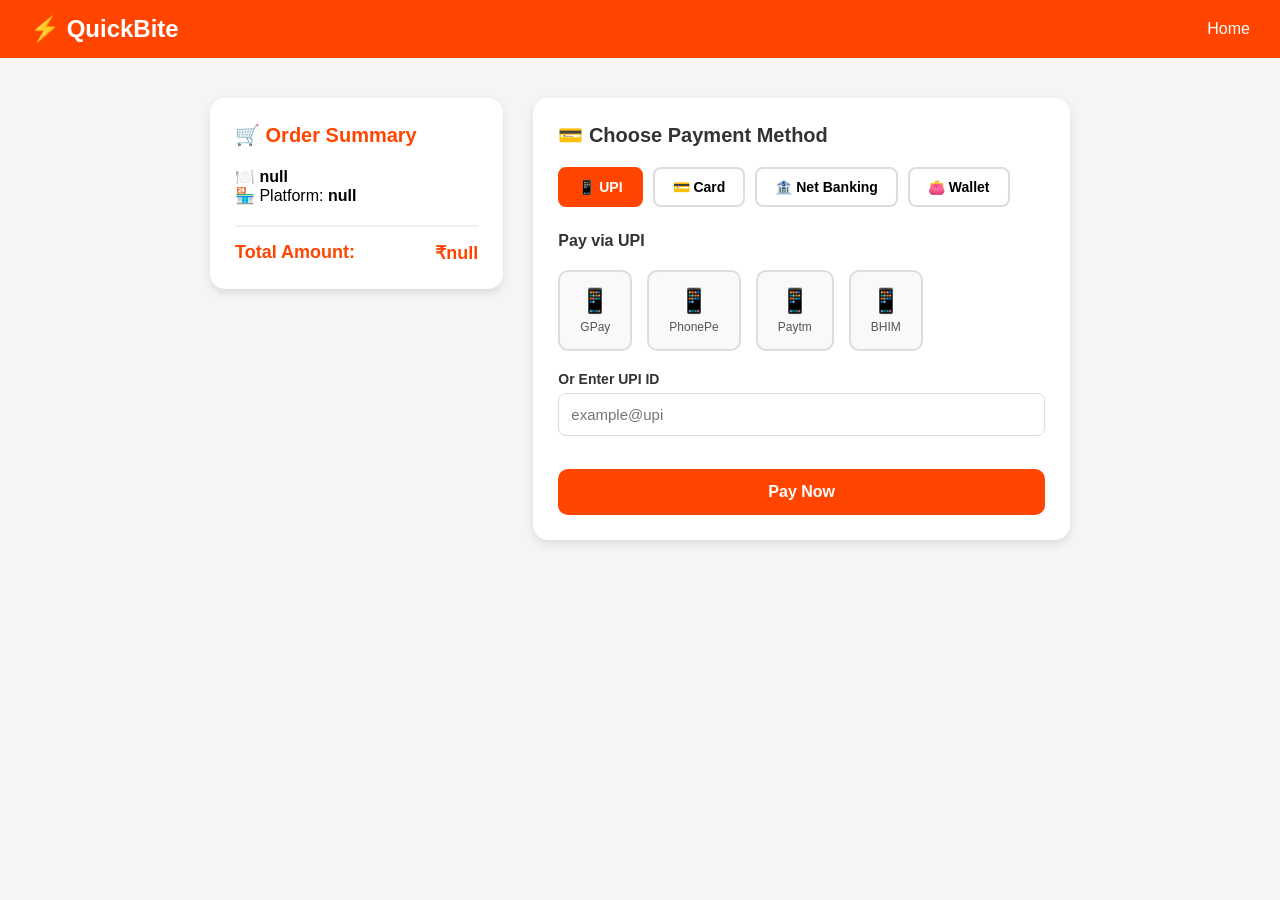
==== Frontend/payment.html @ 0b90894c "Added frontend - HTML, CSS, JS, Payment, Maps, AI" ====
<!DOCTYPE html>
<html lang="en">
<head>
    <meta charset="UTF-8">
    <meta name="viewport" content="width=device-width, initial-scale=1.0">
    <title>QuickBite - Payment</title>
    <link rel="stylesheet" href="style.css">
    <link rel="stylesheet" href="payment.css">
</head>
<body>

    <!-- Navbar -->
    <nav class="navbar">
        <div class="logo">⚡ QuickBite</div>
        <div class="nav-links">
            <a href="index.html">Home</a>
        </div>
    </nav>

    <!-- Payment Container -->
    <div class="payment-container">

        <!-- Order Summary -->
        <div class="order-summary">
            <h3>🛒 Order Summary</h3>
            <div id="orderDetails"></div>
            <div class="total">
                <span>Total Amount:</span>
                <span id="totalAmount">₹0</span>
            </div>
        </div>

        <!-- Payment Box -->
        <div class="payment-box">
            <h3>💳 Choose Payment Method</h3>

            <!-- Payment Tabs -->
            <div class="payment-tabs">
                <button class="tab active" onclick="showTab('upi')">📱 UPI</button>
                <button class="tab" onclick="showTab('card')">💳 Card</button>
                <button class="tab" onclick="showTab('netbanking')">🏦 Net Banking</button>
                <button class="tab" onclick="showTab('wallet')">👛 Wallet</button>
            </div>

            <!-- UPI Tab -->
            <div id="upi" class="tab-content active">
                <h4>Pay via UPI</h4>
                <div class="upi-apps">
                    <div class="upi-app" onclick="selectUPI(this)">
                        <span>📱</span>
                        <p>GPay</p>
                    </div>
                    <div class="upi-app" onclick="selectUPI(this)">
                        <span>📱</span>
                        <p>PhonePe</p>
                    </div>
                    <div class="upi-app" onclick="selectUPI(this)">
                        <span>📱</span>
                        <p>Paytm</p>
                    </div>
                    <div class="upi-app" onclick="selectUPI(this)">
                        <span>📱</span>
                        <p>BHIM</p>
                    </div>
                </div>
                <div class="form-group">
                    <label>Or Enter UPI ID</label>
                    <input type="text" id="upiId" placeholder="example@upi"/>
                </div>
                <button class="pay-btn" onclick="processPayment()">Pay Now</button>
            </div>

            <!-- Card Tab -->
            <div id="card" class="tab-content">
                <h4>Pay via Card</h4>
                <div class="form-group">
                    <label>Card Number</label>
                    <input type="text" id="cardNumber" placeholder="4111 1111 1111 1111" maxlength="19"/>
                </div>
                <div class="form-group">
                    <label>Card Holder Name</label>
                    <input type="text" id="cardName" placeholder="Your Name"/>
                </div>
                <div class="card-row">
                    <div class="form-group">
                        <label>Expiry Date</label>
                        <input type="text" id="expiry" placeholder="MM/YY" maxlength="5"/>
                    </div>
                    <div class="form-group">
                        <label>CVV</label>
                        <input type="password" id="cvv" placeholder="123" maxlength="3"/>
                    </div>
                </div>
                <button class="pay-btn" onclick="processPayment()">Pay Now</button>
            </div>

            <!-- Net Banking Tab -->
            <div id="netbanking" class="tab-content">
                <h4>Pay via Net Banking</h4>
                <div class="banks-grid">
                    <div class="bank-card" onclick="selectBank(this)">🏦 SBI</div>
                    <div class="bank-card" onclick="selectBank(this)">🏦 HDFC</div>
                    <div class="bank-card" onclick="selectBank(this)">🏦 ICICI</div>
                    <div class="bank-card" onclick="selectBank(this)">🏦 Axis</div>
                    <div class="bank-card" onclick="selectBank(this)">🏦 Kotak</div>
                    <div class="bank-card" onclick="selectBank(this)">🏦 PNB</div>
                </div>
                <button class="pay-btn" onclick="processPayment()">Pay Now</button>
            </div>

            <!-- Wallet Tab -->
            <div id="wallet" class="tab-content">
                <h4>Pay via Wallet</h4>
                <div class="banks-grid">
                    <div class="bank-card" onclick="selectBank(this)">👛 Paytm</div>
                    <div class="bank-card" onclick="selectBank(this)">👛 Amazon Pay</div>
                    <div class="bank-card" onclick="selectBank(this)">👛 PhonePe</div>
                    <div class="bank-card" onclick="selectBank(this)">👛 Mobikwik</div>
                </div>
                <button class="pay-btn" onclick="processPayment()">Pay Now</button>
            </div>

        </div>
    </div>

    <!-- Success Popup -->
    <div id="successPopup" class="popup hidden">
        <div class="popup-box">
            <div class="success-icon">✅</div>
            <h2>Payment Successful!</h2>
            <p>Your order has been placed successfully!</p>
            <p id="transactionId"></p>
            <button onclick="window.location.href='index.html'" 
                class="pay-btn">Back to Home</button>
        </div>
    </div>

    <script src="payment.js"></script>
</body>
</html>
---- Frontend/style.css ----
* {
    margin: 0;
    padding: 0;
    box-sizing: border-box;
    font-family: 'Segoe UI', sans-serif;
}

body {
    background-color: #f5f5f5;
}

/* Navbar */
.navbar {
    display: flex;
    justify-content: space-between;
    align-items: center;
    background-color: #ff4500;
    padding: 15px 30px;
    color: white;
}

.logo {
    font-size: 24px;
    font-weight: bold;
}

.nav-links a {
    color: white;
    text-decoration: none;
    margin-left: 20px;
    font-size: 16px;
}

.nav-links a:hover {
    text-decoration: underline;
}

/* Hero Section */
.hero {
    text-align: center;
    padding: 80px 20px;
    background: linear-gradient(135deg, #ff4500, #ff8c00);
    color: white;
}

.hero h1 {
    font-size: 42px;
    margin-bottom: 15px;
}

.hero p {
    font-size: 20px;
    margin-bottom: 30px;
}

/* Search Box */
.search-box {
    display: flex;
    justify-content: center;
    gap: 10px;
}

.search-box input {
    width: 400px;
    padding: 15px;
    border: none;
    border-radius: 30px;
    font-size: 16px;
    outline: none;
}

.search-box button {
    padding: 15px 30px;
    background-color: #222;
    color: white;
    border: none;
    border-radius: 30px;
    font-size: 16px;
    cursor: pointer;
}

.search-box button:hover {
    background-color: #444;
}

/* Categories */
.categories {
    padding: 50px 30px;
    text-align: center;
}

.categories h2 {
    font-size: 28px;
    margin-bottom: 25px;
    color: #333;
}

.category-cards {
    display: flex;
    justify-content: center;
    gap: 20px;
    flex-wrap: wrap;
}

.card {
    background-color: white;
    padding: 20px 35px;
    border-radius: 15px;
    font-size: 18px;
    cursor: pointer;
    box-shadow: 0 4px 10px rgba(0,0,0,0.1);
    transition: transform 0.2s;
}

.card:hover {
    transform: translateY(-5px);
    background-color: #ff4500;
    color: white;
}

/* Search Section */
.search-section {
    background-color: #ff4500;
    padding: 20px;
    display: flex;
    justify-content: center;
}

/* Results Section */
.results-section {
    padding: 40px 30px;
    text-align: center;
}

.results-section h2 {
    font-size: 26px;
    margin-bottom: 25px;
    color: #333;
}

/* Food Card */
.food-card {
    background-color: white;
    padding: 25px;
    border-radius: 15px;
    margin: 15px auto;
    max-width: 600px;
    box-shadow: 0 4px 10px rgba(0,0,0,0.1);
    text-align: left;
}

.food-card h3 {
    font-size: 22px;
    margin-bottom: 10px;
    color: #ff4500;
}

.food-card p {
    font-size: 16px;
    color: #555;
    margin-bottom: 5px;
}

.food-card .category {
    font-size: 14px;
    color: #999;
}

/* No Results */
.no-results {
    font-size: 20px;
    color: #999;
    margin-top: 50px;
}

/* Comparison Card */
.comparison-card {
    background-color: white;
    padding: 25px;
    border-radius: 15px;
    margin: 20px auto;
    max-width: 900px;
    box-shadow: 0 4px 10px rgba(0,0,0,0.1);
    text-align: left;
}

.comparison-card h3 {
    font-size: 24px;
    color: #ff4500;
    margin-bottom: 8px;
}

.comparison-card p {
    color: #555;
    margin-bottom: 15px;
}

/* Platforms Row */
.platforms-row {
    display: flex;
    gap: 15px;
    flex-wrap: wrap;
    margin-top: 15px;
}

/* Platform Card */
.platform-card {
    background-color: #f9f9f9;
    border-radius: 12px;
    padding: 20px;
    flex: 1;
    min-width: 200px;
    box-shadow: 0 2px 8px rgba(0,0,0,0.08);
}

.platform-card h4 {
    font-size: 18px;
    color: #333;
    margin-bottom: 12px;
    border-bottom: 2px solid #ff4500;
    padding-bottom: 8px;
}

.platform-card p {
    font-size: 14px;
    color: #555;
    margin-bottom: 8px;
}

/* Best Badge */
.best {
    color: #ff4500 !important;
    font-weight: bold;
}

/* Order Button */
.order-btn {
    display: block;
    margin-top: 15px;
    padding: 10px;
    background-color: #ff4500;
    color: white;
    text-align: center;
    border-radius: 8px;
    text-decoration: none;
    font-size: 14px;
    font-weight: bold;
}

.order-btn:hover {
    background-color: #cc3700;
}

/* Auth Container */
.auth-container {
    display: flex;
    justify-content: center;
    align-items: center;
    min-height: 85vh;
    background-color: #f5f5f5;
}

/* Auth Box */
.auth-box {
    background-color: white;
    padding: 40px;
    border-radius: 15px;
    box-shadow: 0 4px 15px rgba(0,0,0,0.1);
    width: 100%;
    max-width: 420px;
    text-align: center;
}

.auth-box h2 {
    font-size: 28px;
    color: #ff4500;
    margin-bottom: 8px;
}

.auth-box p {
    color: #777;
    margin-bottom: 25px;
}

/* Form Group */
.form-group {
    text-align: left;
    margin-bottom: 18px;
}

.form-group label {
    display: block;
    font-size: 14px;
    color: #333;
    margin-bottom: 6px;
    font-weight: bold;
}

.form-group input {
    width: 100%;
    padding: 12px;
    border: 1px solid #ddd;
    border-radius: 8px;
    font-size: 15px;
    outline: none;
    box-sizing: border-box;
}

.form-group input:focus {
    border-color: #ff4500;
}

/* Auth Button */
.auth-btn {
    width: 100%;
    padding: 13px;
    background-color: #ff4500;
    color: white;
    border: none;
    border-radius: 8px;
    font-size: 16px;
    cursor: pointer;
    margin-top: 10px;
    font-weight: bold;
}

.auth-btn:hover {
    background-color: #cc3700;
}

/* Auth Link */
.auth-link {
    margin-top: 20px;
    font-size: 14px;
    color: #777;
}

.auth-link a {
    color: #ff4500;
    text-decoration: none;
    font-weight: bold;
}

/* Message */
.message {
    margin-top: 15px;
    font-size: 14px;
    font-weight: bold;
}

/* AI Recommendation Box */
.ai-box {
    background: linear-gradient(135deg, #ff4500, #ff8c00);
    border-radius: 15px;
    padding: 25px;
    margin: 20px auto;
    max-width: 900px;
    color: white;
    box-shadow: 0 4px 15px rgba(255,69,0,0.3);
}

.ai-box h3 {
    font-size: 22px;
    margin-bottom: 15px;
    color: white;
}

/* AI Content */
.ai-content {
    display: flex;
    align-items: center;
    gap: 30px;
    margin-bottom: 15px;
    flex-wrap: wrap;
}

/* AI Platform */
.ai-platform {
    display: flex;
    align-items: center;
    gap: 10px;
    background: rgba(255,255,255,0.2);
    padding: 15px 25px;
    border-radius: 12px;
}

.ai-platform span {
    font-size: 35px;
}

.ai-platform h4 {
    font-size: 22px;
    color: white;
}

/* AI Details */
.ai-details {
    display: flex;
    gap: 20px;
    flex-wrap: wrap;
}

.ai-details p {
    background: rgba(255,255,255,0.2);
    padding: 8px 15px;
    border-radius: 8px;
    font-size: 15px;
    color: white;
    margin: 0;
}

/* AI Reason */
.ai-reason {
    font-size: 14px;
    color: rgba(255,255,255,0.9);
    margin-top: 10px;
    font-style: italic;
}
---- Frontend/payment.css ----
/* Payment Container */
.payment-container {
    display: flex;
    gap: 30px;
    max-width: 900px;
    margin: 40px auto;
    padding: 0 20px;
    flex-wrap: wrap;
}

/* Order Summary */
.order-summary {
    background: white;
    border-radius: 15px;
    padding: 25px;
    flex: 1;
    min-width: 250px;
    box-shadow: 0 4px 10px rgba(0,0,0,0.1);
    height: fit-content;
}

.order-summary h3 {
    color: #ff4500;
    margin-bottom: 20px;
    font-size: 20px;
}

.total {
    display: flex;
    justify-content: space-between;
    margin-top: 20px;
    padding-top: 15px;
    border-top: 2px solid #f0f0f0;
    font-weight: bold;
    font-size: 18px;
    color: #ff4500;
}

/* Payment Box */
.payment-box {
    background: white;
    border-radius: 15px;
    padding: 25px;
    flex: 2;
    min-width: 300px;
    box-shadow: 0 4px 10px rgba(0,0,0,0.1);
}

.payment-box h3 {
    color: #333;
    margin-bottom: 20px;
    font-size: 20px;
}

/* Payment Tabs */
.payment-tabs {
    display: flex;
    gap: 10px;
    margin-bottom: 25px;
    flex-wrap: wrap;
}

.tab {
    padding: 10px 18px;
    border: 2px solid #ddd;
    background: white;
    border-radius: 8px;
    cursor: pointer;
    font-size: 14px;
    font-weight: bold;
    transition: all 0.2s;
}

.tab.active {
    background: #ff4500;
    color: white;
    border-color: #ff4500;
}

.tab:hover {
    border-color: #ff4500;
    color: #ff4500;
}

.tab.active:hover {
    color: white;
}

/* Tab Content */
.tab-content {
    display: none;
}

.tab-content.active {
    display: block;
}

.tab-content h4 {
    color: #333;
    margin-bottom: 20px;
    font-size: 16px;
}

/* UPI Apps */
.upi-apps {
    display: flex;
    gap: 15px;
    margin-bottom: 20px;
    flex-wrap: wrap;
}

.upi-app {
    background: #f9f9f9;
    border: 2px solid #ddd;
    border-radius: 10px;
    padding: 15px 20px;
    text-align: center;
    cursor: pointer;
    transition: all 0.2s;
    min-width: 70px;
}

.upi-app span {
    font-size: 24px;
}

.upi-app p {
    font-size: 12px;
    margin-top: 5px;
    color: #555;
}

.upi-app.selected {
    border-color: #ff4500;
    background: #fff5f2;
}

/* Card Row */
.card-row {
    display: flex;
    gap: 15px;
}

/* Banks Grid */
.banks-grid {
    display: grid;
    grid-template-columns: repeat(3, 1fr);
    gap: 10px;
    margin-bottom: 20px;
}

.bank-card {
    background: #f9f9f9;
    border: 2px solid #ddd;
    border-radius: 10px;
    padding: 15px;
    text-align: center;
    cursor: pointer;
    font-size: 14px;
    font-weight: bold;
    transition: all 0.2s;
}

.bank-card.selected {
    border-color: #ff4500;
    background: #fff5f2;
    color: #ff4500;
}

/* Pay Button */
.pay-btn {
    width: 100%;
    padding: 14px;
    background: #ff4500;
    color: white;
    border: none;
    border-radius: 10px;
    font-size: 16px;
    font-weight: bold;
    cursor: pointer;
    margin-top: 15px;
}

.pay-btn:hover {
    background: #cc3700;
}

/* Success Popup */
.popup {
    position: fixed;
    top: 0;
    left: 0;
    width: 100%;
    height: 100%;
    background: rgba(0,0,0,0.6);
    display: flex;
    justify-content: center;
    align-items: center;
    z-index: 999;
}

.popup.hidden {
    display: none;
}

.popup-box {
    background: white;
    border-radius: 20px;
    padding: 40px;
    text-align: center;
    max-width: 400px;
    width: 90%;
}

.success-icon {
    font-size: 60px;
    margin-bottom: 20px;
}

.popup-box h2 {
    color: #ff4500;
    font-size: 26px;
    margin-bottom: 10px;
}

.popup-box p {
    color: #555;
    margin-bottom: 10px;
}
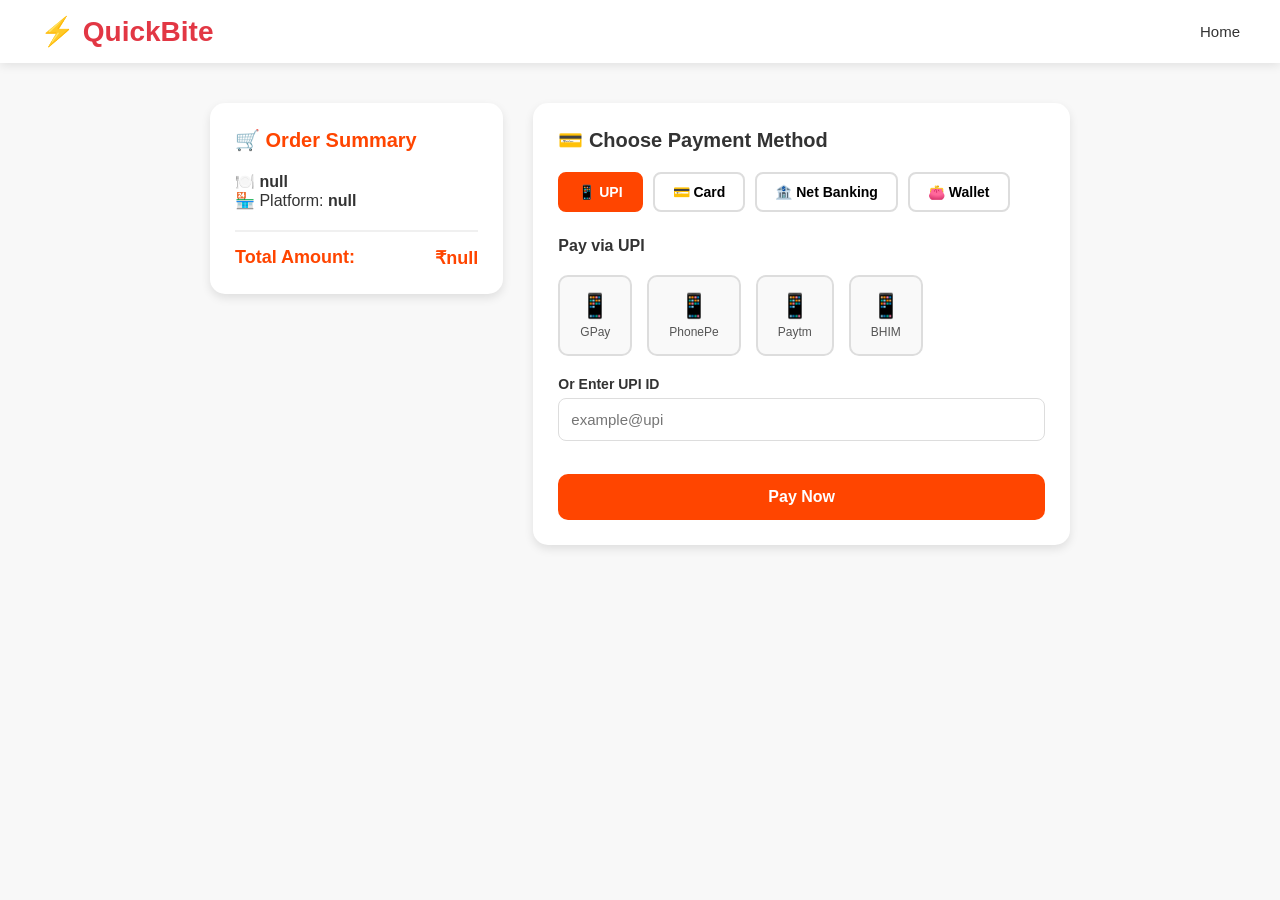
==== commit f04d33b0: "Added Profile, Tracking, More Restaurants & Foods" ====
--- a/Frontend/payment.html
+++ b/Frontend/payment.html
@@ -124,14 +124,19 @@
     </div>
 
     <!-- Success Popup -->
+    <!-- Success Popup -->
     <div id="successPopup" class="popup hidden">
         <div class="popup-box">
             <div class="success-icon">✅</div>
             <h2>Payment Successful!</h2>
             <p>Your order has been placed successfully!</p>
             <p id="transactionId"></p>
+            <button onclick="goToTracking()" 
+                class="pay-btn">Track My Order 🚚</button>
             <button onclick="window.location.href='index.html'" 
-                class="pay-btn">Back to Home</button>
+                style="width:100%; padding:10px; background:white; color:#e23744; border:2px solid #e23744; border-radius:8px; cursor:pointer; font-weight:600; margin-top:10px;">
+                Back to Home
+            </button>
         </div>
     </div>
 
--- a/Frontend/style.css
+++ b/Frontend/style.css
@@ -6,196 +6,323 @@
 }
 
 body {
-    background-color: #f5f5f5;
-}
-
-/* Navbar */
+    background-color: #f8f8f8;
+    color: #333;
+}
+
+/* ===== NAVBAR ===== */
 .navbar {
     display: flex;
     justify-content: space-between;
     align-items: center;
-    background-color: #ff4500;
-    padding: 15px 30px;
-    color: white;
+    background-color: #fff;
+    padding: 15px 40px;
+    box-shadow: 0 2px 10px rgba(0,0,0,0.1);
+    position: sticky;
+    top: 0;
+    z-index: 100;
 }
 
 .logo {
-    font-size: 24px;
-    font-weight: bold;
+    font-size: 28px;
+    font-weight: 800;
+    color: #e23744;
+}
+
+.logo span {
+    color: #333;
 }
 
 .nav-links a {
-    color: white;
+    color: #333;
     text-decoration: none;
-    margin-left: 20px;
-    font-size: 16px;
+    margin-left: 25px;
+    font-size: 15px;
+    font-weight: 500;
 }
 
 .nav-links a:hover {
-    text-decoration: underline;
-}
-
-/* Hero Section */
+    color: #e23744;
+}
+
+.nav-links .login-btn {
+    background: #e23744;
+    color: white;
+    padding: 8px 20px;
+    border-radius: 8px;
+    font-weight: 600;
+}
+
+.nav-links .login-btn:hover {
+    background: #c0392b;
+    color: white;
+}
+
+/* ===== HERO SECTION ===== */
 .hero {
+    background: linear-gradient(rgba(0,0,0,0.6), rgba(0,0,0,0.6)),
+                url('https://images.unsplash.com/photo-1565299624946-b28f40a0ae38?w=1400') center/cover;
     text-align: center;
-    padding: 80px 20px;
-    background: linear-gradient(135deg, #ff4500, #ff8c00);
+    padding: 100px 20px;
     color: white;
 }
 
 .hero h1 {
-    font-size: 42px;
-    margin-bottom: 15px;
+    font-size: 46px;
+    font-weight: 800;
+    margin-bottom: 10px;
+    text-shadow: 2px 2px 4px rgba(0,0,0,0.5);
 }
 
 .hero p {
     font-size: 20px;
-    margin-bottom: 30px;
-}
-
-/* Search Box */
+    margin-bottom: 35px;
+    color: #f0f0f0;
+}
+
+/* ===== SEARCH BOX ===== */
 .search-box {
     display: flex;
     justify-content: center;
-    gap: 10px;
+    gap: 0;
+    max-width: 600px;
+    margin: 0 auto;
+    box-shadow: 0 4px 20px rgba(0,0,0,0.3);
+    border-radius: 12px;
+    overflow: hidden;
 }
 
 .search-box input {
-    width: 400px;
-    padding: 15px;
+    width: 100%;
+    padding: 18px 25px;
     border: none;
-    border-radius: 30px;
     font-size: 16px;
     outline: none;
+    border-radius: 12px 0 0 12px;
 }
 
 .search-box button {
-    padding: 15px 30px;
-    background-color: #222;
+    padding: 18px 30px;
+    background-color: #e23744;
     color: white;
     border: none;
-    border-radius: 30px;
     font-size: 16px;
+    font-weight: 700;
     cursor: pointer;
+    border-radius: 0 12px 12px 0;
+    white-space: nowrap;
 }
 
 .search-box button:hover {
-    background-color: #444;
-}
-
-/* Categories */
+    background-color: #c0392b;
+}
+
+/* ===== OFFERS BANNER ===== */
+.offers-section {
+    padding: 40px 40px 20px;
+}
+
+.offers-section h2 {
+    font-size: 24px;
+    font-weight: 700;
+    margin-bottom: 20px;
+    color: #333;
+}
+
+.offers-grid {
+    display: flex;
+    gap: 20px;
+    overflow-x: auto;
+    padding-bottom: 10px;
+}
+
+.offer-card {
+    min-width: 280px;
+    background: linear-gradient(135deg, #e23744, #ff6b6b);
+    border-radius: 15px;
+    padding: 25px;
+    color: white;
+    flex-shrink: 0;
+}
+
+.offer-card h3 {
+    font-size: 22px;
+    font-weight: 800;
+    margin-bottom: 5px;
+}
+
+.offer-card p {
+    font-size: 14px;
+    opacity: 0.9;
+}
+
+.offer-card.orange {
+    background: linear-gradient(135deg, #ff8c00, #ffa500);
+}
+
+.offer-card.green {
+    background: linear-gradient(135deg, #27ae60, #2ecc71);
+}
+
+.offer-card.blue {
+    background: linear-gradient(135deg, #2980b9, #3498db);
+}
+
+/* ===== CATEGORIES ===== */
 .categories {
-    padding: 50px 30px;
-    text-align: center;
+    padding: 30px 40px;
 }
 
 .categories h2 {
-    font-size: 28px;
-    margin-bottom: 25px;
+    font-size: 24px;
+    font-weight: 700;
+    margin-bottom: 20px;
     color: #333;
 }
 
 .category-cards {
     display: flex;
-    justify-content: center;
     gap: 20px;
     flex-wrap: wrap;
 }
 
 .card {
     background-color: white;
-    padding: 20px 35px;
-    border-radius: 15px;
-    font-size: 18px;
+    padding: 20px 30px;
+    border-radius: 15px;
+    font-size: 17px;
+    font-weight: 600;
     cursor: pointer;
-    box-shadow: 0 4px 10px rgba(0,0,0,0.1);
+    box-shadow: 0 2px 10px rgba(0,0,0,0.08);
+    transition: all 0.2s;
+    border: 2px solid transparent;
+}
+
+.card:hover {
+    border-color: #e23744;
+    color: #e23744;
+    transform: translateY(-3px);
+}
+
+/* ===== POPULAR DISHES ===== */
+.popular-section {
+    padding: 30px 40px;
+}
+
+.popular-section h2 {
+    font-size: 24px;
+    font-weight: 700;
+    margin-bottom: 20px;
+    color: #333;
+}
+
+.popular-grid {
+    display: grid;
+    grid-template-columns: repeat(auto-fill, minmax(200px, 1fr));
+    gap: 20px;
+    max-width: 100%;
+}
+
+.popular-card {
+    background: white;
+    border-radius: 15px;
+    overflow: hidden;
+    box-shadow: 0 2px 10px rgba(0,0,0,0.08);
+    cursor: pointer;
     transition: transform 0.2s;
-}
-
-.card:hover {
+    max-width: 100%;
+}
+
+
+.popular-card:hover {
     transform: translateY(-5px);
-    background-color: #ff4500;
-    color: white;
-}
-
-/* Search Section */
+    box-shadow: 0 8px 20px rgba(0,0,0,0.15);
+}
+
+.popular-card img {
+    width: 100%;
+    height: 140px;
+    object-fit: cover;
+}
+
+.popular-card-info {
+    padding: 12px 15px;
+}
+
+.popular-card-info h4 {
+    font-size: 16px;
+    font-weight: 700;
+    color: #333;
+    margin-bottom: 4px;
+}
+
+.popular-card-info p {
+    font-size: 13px;
+    color: #777;
+}
+
+/* ===== FOOTER ===== */
+.footer {
+    background: #282c3f;
+    color: #93959f;
+    padding: 40px;
+    margin-top: 50px;
+    text-align: center;
+}
+
+.footer .footer-logo {
+    font-size: 24px;
+    font-weight: 800;
+    color: white;
+    margin-bottom: 10px;
+}
+
+.footer p {
+    font-size: 14px;
+    margin-top: 10px;
+}
+
+/* ===== SEARCH PAGE ===== */
 .search-section {
-    background-color: #ff4500;
-    padding: 20px;
+    background-color: #e23744;
+    padding: 20px 40px;
     display: flex;
     justify-content: center;
 }
 
-/* Results Section */
 .results-section {
-    padding: 40px 30px;
-    text-align: center;
+    padding: 30px 40px;
 }
 
 .results-section h2 {
-    font-size: 26px;
+    font-size: 24px;
+    font-weight: 700;
     margin-bottom: 25px;
     color: #333;
 }
 
-/* Food Card */
-.food-card {
-    background-color: white;
-    padding: 25px;
-    border-radius: 15px;
-    margin: 15px auto;
-    max-width: 600px;
-    box-shadow: 0 4px 10px rgba(0,0,0,0.1);
-    text-align: left;
-}
-
-.food-card h3 {
-    font-size: 22px;
-    margin-bottom: 10px;
-    color: #ff4500;
-}
-
-.food-card p {
-    font-size: 16px;
-    color: #555;
-    margin-bottom: 5px;
-}
-
-.food-card .category {
-    font-size: 14px;
-    color: #999;
-}
-
-/* No Results */
-.no-results {
-    font-size: 20px;
-    color: #999;
-    margin-top: 50px;
-}
-
-/* Comparison Card */
+/* ===== COMPARISON CARD ===== */
 .comparison-card {
     background-color: white;
     padding: 25px;
     border-radius: 15px;
     margin: 20px auto;
-    max-width: 900px;
-    box-shadow: 0 4px 10px rgba(0,0,0,0.1);
-    text-align: left;
+    max-width: 950px;
+    box-shadow: 0 2px 10px rgba(0,0,0,0.08);
 }
 
 .comparison-card h3 {
-    font-size: 24px;
-    color: #ff4500;
+    font-size: 22px;
+    color: #e23744;
     margin-bottom: 8px;
+    font-weight: 700;
 }
 
 .comparison-card p {
-    color: #555;
+    color: #777;
     margin-bottom: 15px;
 }
 
-/* Platforms Row */
 .platforms-row {
     display: flex;
     gap: 15px;
@@ -203,22 +330,27 @@
     margin-top: 15px;
 }
 
-/* Platform Card */
 .platform-card {
-    background-color: #f9f9f9;
+    background-color: #f8f8f8;
     border-radius: 12px;
     padding: 20px;
     flex: 1;
     min-width: 200px;
-    box-shadow: 0 2px 8px rgba(0,0,0,0.08);
+    border: 2px solid #f0f0f0;
+    transition: all 0.2s;
+}
+
+.platform-card:hover {
+    border-color: #e23744;
 }
 
 .platform-card h4 {
     font-size: 18px;
     color: #333;
     margin-bottom: 12px;
-    border-bottom: 2px solid #ff4500;
+    border-bottom: 2px solid #e23744;
     padding-bottom: 8px;
+    font-weight: 700;
 }
 
 .platform-card p {
@@ -227,40 +359,97 @@
     margin-bottom: 8px;
 }
 
-/* Best Badge */
 .best {
-    color: #ff4500 !important;
+    color: #e23744 !important;
     font-weight: bold;
 }
 
-/* Order Button */
 .order-btn {
     display: block;
     margin-top: 15px;
     padding: 10px;
-    background-color: #ff4500;
+    background-color: #e23744;
     color: white;
     text-align: center;
     border-radius: 8px;
     text-decoration: none;
     font-size: 14px;
-    font-weight: bold;
+    font-weight: 700;
 }
 
 .order-btn:hover {
-    background-color: #cc3700;
-}
-
-/* Auth Container */
+    background-color: #c0392b;
+}
+
+/* ===== AI BOX ===== */
+.ai-box {
+    background: linear-gradient(135deg, #e23744, #ff6b6b);
+    border-radius: 15px;
+    padding: 25px;
+    margin: 20px auto;
+    max-width: 950px;
+    color: white;
+    box-shadow: 0 4px 15px rgba(226,55,68,0.3);
+}
+
+.ai-box h3 {
+    font-size: 20px;
+    margin-bottom: 15px;
+    color: white;
+    font-weight: 700;
+}
+
+.ai-content {
+    display: flex;
+    align-items: center;
+    gap: 30px;
+    margin-bottom: 15px;
+    flex-wrap: wrap;
+}
+
+.ai-platform {
+    display: flex;
+    align-items: center;
+    gap: 10px;
+    background: rgba(255,255,255,0.2);
+    padding: 15px 25px;
+    border-radius: 12px;
+}
+
+.ai-platform span { font-size: 35px; }
+.ai-platform h4 { font-size: 22px; color: white; }
+
+.ai-details {
+    display: flex;
+    gap: 15px;
+    flex-wrap: wrap;
+}
+
+.ai-details p {
+    background: rgba(255,255,255,0.2);
+    padding: 8px 15px;
+    border-radius: 8px;
+    font-size: 15px;
+    color: white;
+    margin: 0;
+}
+
+.ai-reason {
+    font-size: 14px;
+    color: rgba(255,255,255,0.9);
+    margin-top: 10px;
+    font-style: italic;
+}
+
+/* ===== AUTH PAGES ===== */
 .auth-container {
     display: flex;
     justify-content: center;
     align-items: center;
     min-height: 85vh;
-    background-color: #f5f5f5;
-}
-
-/* Auth Box */
+    background-color: #f8f8f8;
+}
+
 .auth-box {
     background-color: white;
     padding: 40px;
@@ -273,27 +462,21 @@
 
 .auth-box h2 {
     font-size: 28px;
-    color: #ff4500;
+    color: #e23744;
     margin-bottom: 8px;
-}
-
-.auth-box p {
-    color: #777;
-    margin-bottom: 25px;
-}
-
-/* Form Group */
-.form-group {
-    text-align: left;
-    margin-bottom: 18px;
-}
+    font-weight: 700;
+}
+
+.auth-box p { color: #777; margin-bottom: 25px; }
+
+.form-group { text-align: left; margin-bottom: 18px; }
 
 .form-group label {
     display: block;
     font-size: 14px;
     color: #333;
     margin-bottom: 6px;
-    font-weight: bold;
+    font-weight: 600;
 }
 
 .form-group input {
@@ -306,113 +489,59 @@
     box-sizing: border-box;
 }
 
-.form-group input:focus {
-    border-color: #ff4500;
-}
-
-/* Auth Button */
+.form-group input:focus { border-color: #e23744; }
+
 .auth-btn {
     width: 100%;
     padding: 13px;
-    background-color: #ff4500;
+    background-color: #e23744;
     color: white;
     border: none;
     border-radius: 8px;
     font-size: 16px;
     cursor: pointer;
     margin-top: 10px;
-    font-weight: bold;
-}
-
-.auth-btn:hover {
-    background-color: #cc3700;
-}
-
-/* Auth Link */
-.auth-link {
-    margin-top: 20px;
-    font-size: 14px;
-    color: #777;
-}
-
-.auth-link a {
-    color: #ff4500;
-    text-decoration: none;
-    font-weight: bold;
-}
-
-/* Message */
-.message {
-    margin-top: 15px;
-    font-size: 14px;
-    font-weight: bold;
-}
-
-/* AI Recommendation Box */
-.ai-box {
-    background: linear-gradient(135deg, #ff4500, #ff8c00);
-    border-radius: 15px;
+    font-weight: 700;
+}
+
+.auth-btn:hover { background-color: #c0392b; }
+
+.auth-link { margin-top: 20px; font-size: 14px; color: #777; }
+.auth-link a { color: #e23744; text-decoration: none; font-weight: 600; }
+.message { margin-top: 15px; font-size: 14px; font-weight: bold; }
+
+/* ===== NO RESULTS ===== */
+.no-results { font-size: 20px; color: #999; margin-top: 50px; text-align: center; }
+
+/* ===== FOOD CARD ===== */
+.food-card {
+    background-color: white;
     padding: 25px;
-    margin: 20px auto;
-    max-width: 900px;
-    color: white;
-    box-shadow: 0 4px 15px rgba(255,69,0,0.3);
-}
-
-.ai-box h3 {
-    font-size: 22px;
-    margin-bottom: 15px;
-    color: white;
-}
-
-/* AI Content */
-.ai-content {
-    display: flex;
-    align-items: center;
-    gap: 30px;
-    margin-bottom: 15px;
-    flex-wrap: wrap;
-}
-
-/* AI Platform */
-.ai-platform {
-    display: flex;
-    align-items: center;
-    gap: 10px;
-    background: rgba(255,255,255,0.2);
-    padding: 15px 25px;
-    border-radius: 12px;
-}
-
-.ai-platform span {
-    font-size: 35px;
-}
-
-.ai-platform h4 {
-    font-size: 22px;
-    color: white;
-}
-
-/* AI Details */
-.ai-details {
-    display: flex;
-    gap: 20px;
-    flex-wrap: wrap;
-}
-
-.ai-details p {
-    background: rgba(255,255,255,0.2);
-    padding: 8px 15px;
-    border-radius: 8px;
-    font-size: 15px;
-    color: white;
-    margin: 0;
-}
-
-/* AI Reason */
-.ai-reason {
-    font-size: 14px;
-    color: rgba(255,255,255,0.9);
+    border-radius: 15px;
+    margin: 15px auto;
+    max-width: 600px;
+    box-shadow: 0 2px 10px rgba(0,0,0,0.08);
+}
+
+.food-card h3 { font-size: 22px; margin-bottom: 10px; color: #e23744; font-weight: 700; }
+.food-card p { font-size: 16px; color: #555; margin-bottom: 5px; }
+.food-card .category { font-size: 14px; color: #999; }
+
+
+.offer-card {
+    cursor: pointer;
+    transition: transform 0.2s;
+}
+
+.offer-card:hover {
+    transform: translateY(-5px);
+    box-shadow: 0 8px 20px rgba(0,0,0,0.2);
+}
+
+.offer-tag {
+    display: block;
     margin-top: 10px;
-    font-style: italic;
+    font-size: 13px;
+    opacity: 0.8;
+    font-weight: 600;
 }
